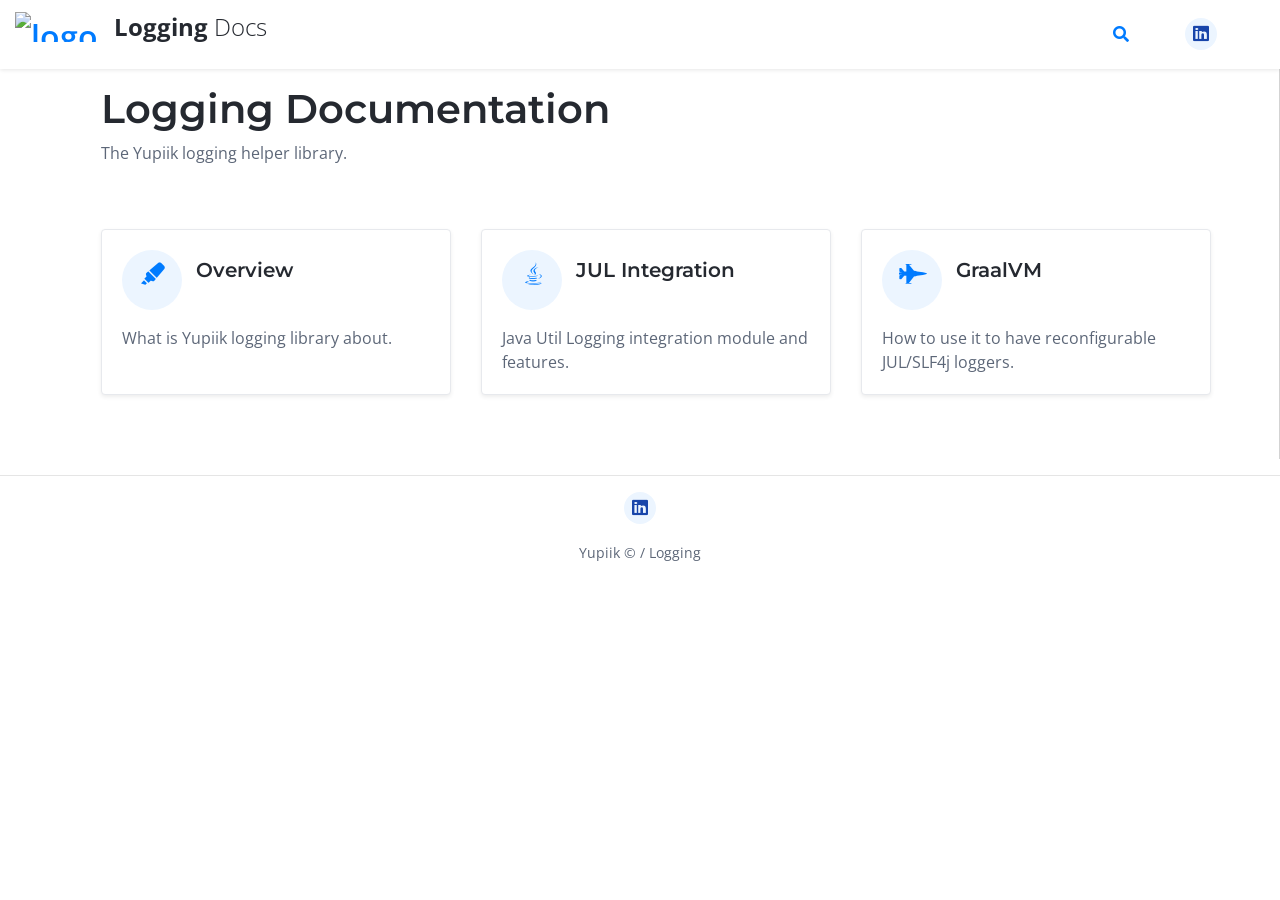
==== index.html @ 3e86d976 "Updating the website with version 1.0.3-SNAPSHOT // 2021-12-09T10:24:12.620431+01:00" ====
<!DOCTYPE html>
<html lang="en">
<head>
    <title>Index</title>
    <meta charset="utf-8">
    <meta http-equiv="X-UA-Compatible" content="IE=edge">
    <meta name="viewport" content="width=device-width, initial-scale=1.0">
    <meta name="description" content="The Yupiik logging helper library.">
    <meta name="author" content="Yupiik">
    <link rel="shortcut icon" href="//www.yupiik.com/img/favicon.png">

    <link href="//fonts.googleapis.com/css?family=Open+Sans:300,300i,400,400i,700,700i|Montserrat:300,400,500,700" rel="stylesheet">
    <link rel="stylesheet" href="//cdnjs.cloudflare.com/ajax/libs/font-awesome/5.15.1/css/all.min.css" integrity="sha512-+4zCK9k+qNFUR5X+cKL9EIR+ZOhtIloNl9GIKS57V1MyNsYpYcUrUeQc9vNfzsWfV28IaLL3i96P9sdNyeRssA==" crossorigin="anonymous" />
    <link rel="stylesheet" href="//cdnjs.cloudflare.com/ajax/libs/asciidoctor.js/1.5.5-5/css/asciidoctor.min.css" integrity="sha512-kI7tn5cuEg16kMeXnYmg8rEJPxbxzEM7Gsr191iQdLDevFBLXPCSU9aZWSVuP61tMZWU3nBAR1cJ7SmXnOGLZw==" crossorigin="anonymous" />
    <link rel="stylesheet" href="//cdnjs.cloudflare.com/ajax/libs/twitter-bootstrap/4.5.3/css/bootstrap.min.css" integrity="sha512-oc9+XSs1H243/FRN9Rw62Fn8EtxjEYWHXRvjS43YtueEewbS6ObfXcJNyohjHqVKFPoXXUxwc+q1K7Dee6vv9g==" crossorigin="anonymous" />
    <link rel="stylesheet" href="//cdnjs.cloudflare.com/ajax/libs/highlight.js/10.4.1/styles/vs2015.min.css" integrity="sha512-w8aclkBlN3Ha08SMwFKXFJqhSUx2qlvTBFLLelF8sm4xQnlg64qmGB/A6pBIKy0W8Bo51yDMDtQiPLNRq1WMcQ==" crossorigin="anonymous" />
    <link id="theme-style" rel="stylesheet" href="https://yupiik.github.io/yupiik-logging/css/theme.css?v=1.0.3-SNAPSHOT">
    
</head>

<body>
    <header class="header fixed-top">
        <div class="branding docs-branding">
            <div class="container-fluid position-relative py-2">
                <div class="docs-logo-wrapper">
	                <div class="site-logo"><a class="navbar-brand" href="index.html">
	                <img class="logo-icon mr-2" src="https://www.yupiik.com/img/logo.png" alt="logo">
	                <span class="logo-text">Logging <span class="text-alt">Docs</span></span></a></div>
                </div>
	            <div class="docs-top-utilities d-flex justify-content-end align-items-center">
					<li class="list-inline-item"><a id="search-button" href="#" data-toggle="modal" data-target="#searchModal"><i data-toggle="tooltip" data-placement="top" title="Search" class="fas fa-search"></i></a></li>

					<ul class="social-list list-inline mx-md-3 mx-lg-5 mb-0 d-none d-lg-flex">
						<li class="list-inline-item"><a href="https://www.linkedin.com/company/yupiik/"><i class="fab fa-linkedin fa-fw"></i></a></li>
		            </ul>
	            </div>
            </div>
        </div>
    </header>
	<div class="page">

    <div class="page-content">
        <div class="container">
            <h1 class="page-heading mx-auto">Logging Documentation</h1>
            <div class="page-intro mx-auto">The Yupiik logging helper library.</div>
            <div class="docs-overview py-5">
                <div class="row justify-content-center">
                    <div class="col-12 col-lg-4 py-3">
                        <div class="card shadow-sm">
                            <div class="card-body">
                                <h5 class="card-title mb-3">
                                    <span class="theme-icon-holder card-icon-holder mr-2">
                                        <i class="fas fa-highlighter"></i>
                                    </span>
                                    <span class="card-title-text">                         Overview</span>
                                </h5>
                                <div class="card-text">
                                  What is Yupiik logging library about.
                                </div>
                                <a class="card-link-mask" href="https://yupiik.github.io/yupiik-logging/overview.html"></a>
                            </div>
                        </div>
                    </div>
                    <div class="col-12 col-lg-4 py-3">
                        <div class="card shadow-sm">
                            <div class="card-body">
                                <h5 class="card-title mb-3">
                                    <span class="theme-icon-holder card-icon-holder mr-2">
                                        <i class="fab fa-java"></i>
                                    </span>
                                    <span class="card-title-text">                         JUL Integration</span>
                                </h5>
                                <div class="card-text">
                                  Java Util Logging integration module and features.
                                </div>
                                <a class="card-link-mask" href="https://yupiik.github.io/yupiik-logging/jul-integration.html"></a>
                            </div>
                        </div>
                    </div>
                    <div class="col-12 col-lg-4 py-3">
                        <div class="card shadow-sm">
                            <div class="card-body">
                                <h5 class="card-title mb-3">
                                    <span class="theme-icon-holder card-icon-holder mr-2">
                                        <i class="fas fa-fighter-jet"></i>
                                    </span>
                                    <span class="card-title-text">                         GraalVM</span>
                                </h5>
                                <div class="card-text">
                                  How to use it to have reconfigurable JUL/SLF4j loggers.
                                </div>
                                <a class="card-link-mask" href="https://yupiik.github.io/yupiik-logging/graalvm-integration.html"></a>
                            </div>
                        </div>
                    </div>
                </div>
            </div>
        </div>
    </div>

    
    </div>
    <hr />
    <footer class="footer pb-5">
	    <div class="footer-bottom text-center">
		    <ul class="social-list list-unstyled">
			    <li class="list-inline-item"><a href="https://www.linkedin.com/company/yupiik/"><i class="fab fa-linkedin fa-fw"></i></a></li>
	        </ul>
            <small class="copyright">Yupiik &copy; / Logging</small>
	    </div>
    </footer>

    <div class="modal fade" id="searchModal" tabindex="-1" role="dialog" aria-labelledby="searchModalLabel" aria-hidden="true">
  <div class="modal-dialog modal-dialog-centered" role="document">
    <div class="modal-content">
      <div class="modal-header">
        <h5 class="modal-title" id="searchModalLabel">Search</h5>
        <button type="button" class="close" data-dismiss="modal" aria-label="Close">
          <span aria-hidden="true">&times;</span>
        </button>
      </div>
      <div class="modal-body">
        <form onsubmit="return false;" class="form-inline">
          <div class="form-group">
            <label for="searchInput"><b>Search: </b></label>
            <input class="form-control" id="searchInput" placeholder="Enter search text and hit enter...">
          </div>
        </form>
        <div class="search-hits"></div>
      </div>
      <div class="modal-footer">
        <button type="button" class="btn btn-primary" data-dismiss="modal">Close</button>
      </div>
    </div>
  </div>
</div>

    <script src="//cdnjs.cloudflare.com/ajax/libs/jquery/3.5.1/jquery.min.js" ></script>
    <script src="//cdnjs.cloudflare.com/ajax/libs/popper.js/1.12.9/umd/popper.min.js" integrity="sha384-ApNbgh9B+Y1QKtv3Rn7W3mgPxhU9K/ScQsAP7hUibX39j7fakFPskvXusvfa0b4Q" crossorigin="anonymous"></script>
    <script src="//cdnjs.cloudflare.com/ajax/libs/twitter-bootstrap/4.5.3/js/bootstrap.min.js" integrity="sha512-8qmis31OQi6hIRgvkht0s6mCOittjMa9GMqtK9hes5iEQBQE/Ca6yGE5FsW36vyipGoWQswBj/QBm2JR086Rkw==" crossorigin="anonymous"></script>
    <script src="//cdnjs.cloudflare.com/ajax/libs/highlight.js/10.4.1/highlight.min.js" integrity="sha512-DrpaExP2d7RJqNhXB41Q/zzzQrtb6J0zfnXD5XeVEWE8d9Hj54irCLj6dRS3eNepPja7DvKcV+9PnHC7A/g83A==" crossorigin="anonymous"></script>
    <script src="//cdnjs.cloudflare.com/ajax/libs/highlight.js/10.4.1/languages/java.min.js" integrity="sha512-ku64EPM6PjpseXTZbyRs0ZfXSbVsmLe+XcXxO3tZf1zW2GxZ+aKH9LZWgl/CRI9AFkU3IL7Pc1mzcZiUuvk7FQ==" crossorigin="anonymous"></script>
    <script src="//cdnjs.cloudflare.com/ajax/libs/highlight.js/10.4.1/languages/bash.min.js" integrity="sha512-Hg0ufGEvn0AuzKMU0psJ1iH238iUN6THh7EI0CfA0n1sd3yu6PYet4SaDMpgzN9L1yQHxfB3yc5ezw3PwolIfA==" crossorigin="anonymous"></script>
    <script src="//cdnjs.cloudflare.com/ajax/libs/highlight.js/10.4.1/languages/json.min.js" integrity="sha512-37sW1XqaJmseHAGNg4N4Y01u6g2do6LZL8tsziiL5CMXGy04Th65OXROw2jeDeXLo5+4Fsx7pmhEJJw77htBFg==" crossorigin="anonymous"></script>
    <script src="//cdnjs.cloudflare.com/ajax/libs/highlight.js/10.4.1/languages/dockerfile.min.js" integrity="sha512-eRNl3ty7GOJPBN53nxLgtSSj2rkYj5/W0Vg0MFQBw8xAoILeT6byOogENHHCRRvHil4pKQ/HbgeJ5DOwQK3SJA==" crossorigin="anonymous"></script>
    <script>hljs.initHighlightingOnLoad();</script>
    <script src="https://yupiik.github.io/yupiik-logging/js/minisite.js?v=1.0.3-SNAPSHOT"></script>
    <script>$('.page-content-body').generatedNavMenu();</script>
    
<script src="https://cdnjs.cloudflare.com/ajax/libs/fuse.js/6.4.3/fuse.min.js" integrity="sha512-neoBxVNv0UMXjoilAYGxfWrSsW6iAVclx7vQKdPJ9Peet1bM5YQjU0aIB8LtH8iNPa+pAyMZprBBw2ZQ/Q1LjQ==" crossorigin="anonymous"></script>

</body>
</html>
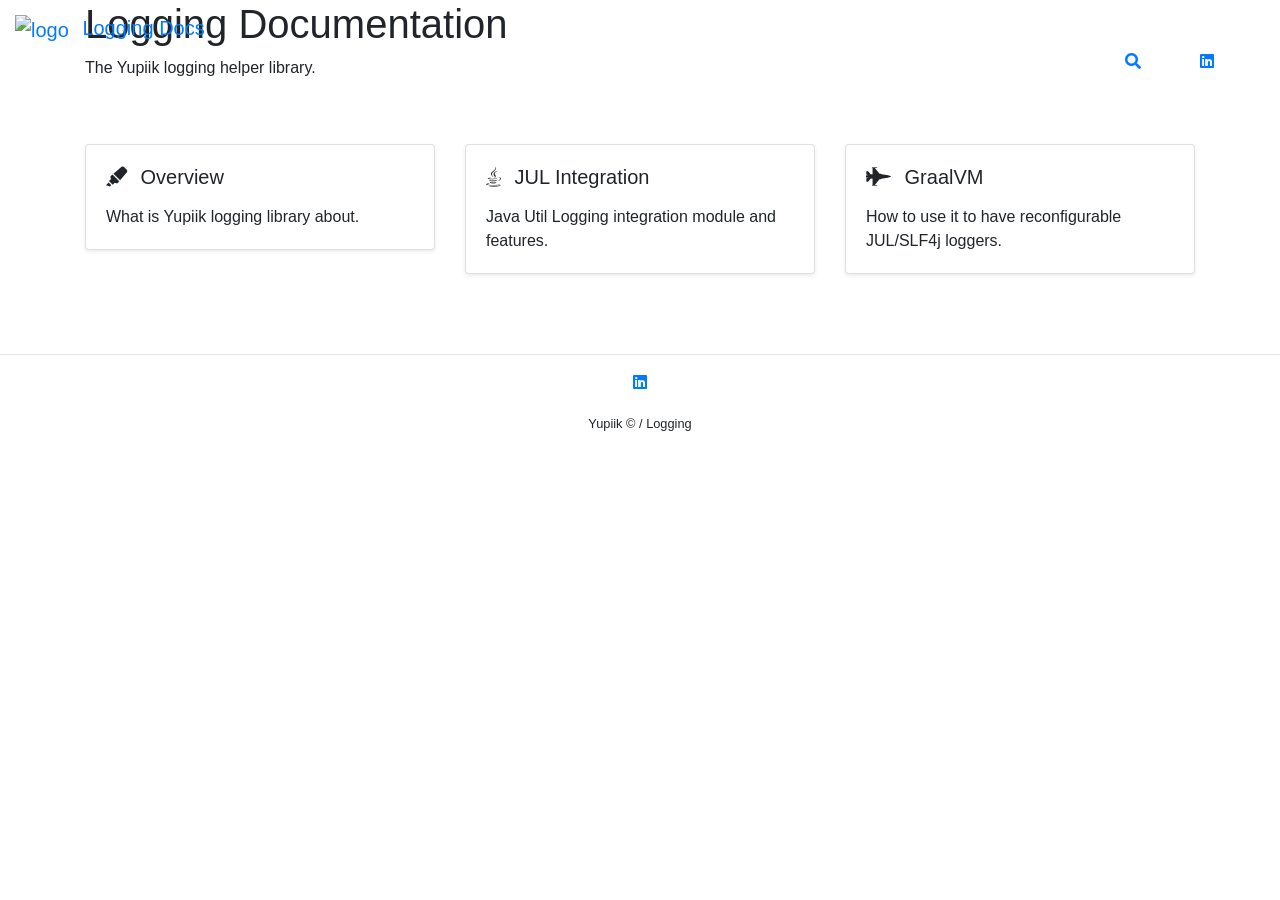
==== commit 175c9fad: "Updating the website with version 1.0.5-SNAPSHOT // 2022-05-11T11:14:31.960199+02:00" ====
--- a/index.html
+++ b/index.html
@@ -14,7 +14,7 @@
     <link rel="stylesheet" href="//cdnjs.cloudflare.com/ajax/libs/asciidoctor.js/1.5.5-5/css/asciidoctor.min.css" integrity="sha512-kI7tn5cuEg16kMeXnYmg8rEJPxbxzEM7Gsr191iQdLDevFBLXPCSU9aZWSVuP61tMZWU3nBAR1cJ7SmXnOGLZw==" crossorigin="anonymous" />
     <link rel="stylesheet" href="//cdnjs.cloudflare.com/ajax/libs/twitter-bootstrap/4.5.3/css/bootstrap.min.css" integrity="sha512-oc9+XSs1H243/FRN9Rw62Fn8EtxjEYWHXRvjS43YtueEewbS6ObfXcJNyohjHqVKFPoXXUxwc+q1K7Dee6vv9g==" crossorigin="anonymous" />
     <link rel="stylesheet" href="//cdnjs.cloudflare.com/ajax/libs/highlight.js/10.4.1/styles/vs2015.min.css" integrity="sha512-w8aclkBlN3Ha08SMwFKXFJqhSUx2qlvTBFLLelF8sm4xQnlg64qmGB/A6pBIKy0W8Bo51yDMDtQiPLNRq1WMcQ==" crossorigin="anonymous" />
-    <link id="theme-style" rel="stylesheet" href="https://yupiik.github.io/yupiik-logging/css/theme.css?v=1.0.3-SNAPSHOT">
+    <link id="theme-style" rel="stylesheet" href="//www.yupiik.io/yupiik-logging/css/theme.css?v=1.0.5-SNAPSHOT">
     
 </head>
 
@@ -57,7 +57,7 @@
                                 <div class="card-text">
                                   What is Yupiik logging library about.
                                 </div>
-                                <a class="card-link-mask" href="https://yupiik.github.io/yupiik-logging/overview.html"></a>
+                                <a class="card-link-mask" href="//www.yupiik.io/yupiik-logging/overview.html"></a>
                             </div>
                         </div>
                     </div>
@@ -73,7 +73,7 @@
                                 <div class="card-text">
                                   Java Util Logging integration module and features.
                                 </div>
-                                <a class="card-link-mask" href="https://yupiik.github.io/yupiik-logging/jul-integration.html"></a>
+                                <a class="card-link-mask" href="//www.yupiik.io/yupiik-logging/jul-integration.html"></a>
                             </div>
                         </div>
                     </div>
@@ -89,7 +89,7 @@
                                 <div class="card-text">
                                   How to use it to have reconfigurable JUL/SLF4j loggers.
                                 </div>
-                                <a class="card-link-mask" href="https://yupiik.github.io/yupiik-logging/graalvm-integration.html"></a>
+                                <a class="card-link-mask" href="//www.yupiik.io/yupiik-logging/graalvm-integration.html"></a>
                             </div>
                         </div>
                     </div>
@@ -144,7 +144,7 @@
     <script src="//cdnjs.cloudflare.com/ajax/libs/highlight.js/10.4.1/languages/json.min.js" integrity="sha512-37sW1XqaJmseHAGNg4N4Y01u6g2do6LZL8tsziiL5CMXGy04Th65OXROw2jeDeXLo5+4Fsx7pmhEJJw77htBFg==" crossorigin="anonymous"></script>
     <script src="//cdnjs.cloudflare.com/ajax/libs/highlight.js/10.4.1/languages/dockerfile.min.js" integrity="sha512-eRNl3ty7GOJPBN53nxLgtSSj2rkYj5/W0Vg0MFQBw8xAoILeT6byOogENHHCRRvHil4pKQ/HbgeJ5DOwQK3SJA==" crossorigin="anonymous"></script>
     <script>hljs.initHighlightingOnLoad();</script>
-    <script src="https://yupiik.github.io/yupiik-logging/js/minisite.js?v=1.0.3-SNAPSHOT"></script>
+    <script src="//www.yupiik.io/yupiik-logging/js/minisite.js?v=1.0.5-SNAPSHOT"></script>
     <script>$('.page-content-body').generatedNavMenu();</script>
     
 <script src="https://cdnjs.cloudflare.com/ajax/libs/fuse.js/6.4.3/fuse.min.js" integrity="sha512-neoBxVNv0UMXjoilAYGxfWrSsW6iAVclx7vQKdPJ9Peet1bM5YQjU0aIB8LtH8iNPa+pAyMZprBBw2ZQ/Q1LjQ==" crossorigin="anonymous"></script>
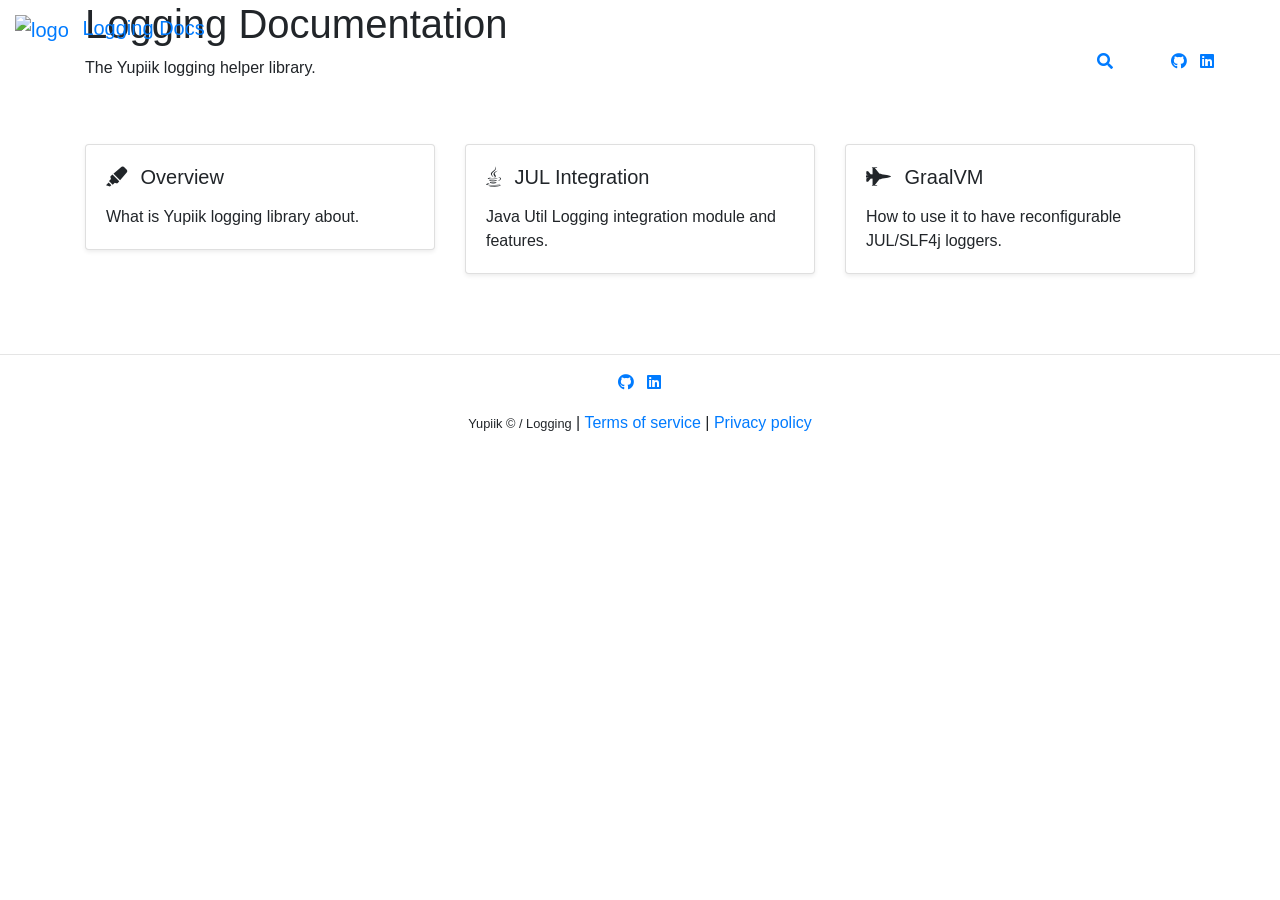
==== commit 243ca487: "Updating the website with version 1.0.8-SNAPSHOT // 2023-10-03T09:51:38.086939091+02:00" ====
--- a/index.html
+++ b/index.html
@@ -1,37 +1,42 @@
 <!DOCTYPE html>
 <html lang="en">
+
 <head>
     <title>Index</title>
     <meta charset="utf-8">
     <meta http-equiv="X-UA-Compatible" content="IE=edge">
     <meta name="viewport" content="width=device-width, initial-scale=1.0">
     <meta name="description" content="The Yupiik logging helper library.">
-    <meta name="author" content="Yupiik">
-    <link rel="shortcut icon" href="//www.yupiik.com/img/favicon.png">
+    <meta name="author" content="Yupiik Minisite Generator">
+    <meta name="generator" content="Yupiik Minisite Generator">
+    <meta name="keywords" content="Logging">
+
+    <link rel="shortcut icon" href="//www.yupiik.io/images/favicon.png">
 
     <link href="//fonts.googleapis.com/css?family=Open+Sans:300,300i,400,400i,700,700i|Montserrat:300,400,500,700" rel="stylesheet">
     <link rel="stylesheet" href="//cdnjs.cloudflare.com/ajax/libs/font-awesome/5.15.1/css/all.min.css" integrity="sha512-+4zCK9k+qNFUR5X+cKL9EIR+ZOhtIloNl9GIKS57V1MyNsYpYcUrUeQc9vNfzsWfV28IaLL3i96P9sdNyeRssA==" crossorigin="anonymous" />
     <link rel="stylesheet" href="//cdnjs.cloudflare.com/ajax/libs/asciidoctor.js/1.5.5-5/css/asciidoctor.min.css" integrity="sha512-kI7tn5cuEg16kMeXnYmg8rEJPxbxzEM7Gsr191iQdLDevFBLXPCSU9aZWSVuP61tMZWU3nBAR1cJ7SmXnOGLZw==" crossorigin="anonymous" />
     <link rel="stylesheet" href="//cdnjs.cloudflare.com/ajax/libs/twitter-bootstrap/4.5.3/css/bootstrap.min.css" integrity="sha512-oc9+XSs1H243/FRN9Rw62Fn8EtxjEYWHXRvjS43YtueEewbS6ObfXcJNyohjHqVKFPoXXUxwc+q1K7Dee6vv9g==" crossorigin="anonymous" />
-    <link rel="stylesheet" href="//cdnjs.cloudflare.com/ajax/libs/highlight.js/10.4.1/styles/vs2015.min.css" integrity="sha512-w8aclkBlN3Ha08SMwFKXFJqhSUx2qlvTBFLLelF8sm4xQnlg64qmGB/A6pBIKy0W8Bo51yDMDtQiPLNRq1WMcQ==" crossorigin="anonymous" />
-    <link id="theme-style" rel="stylesheet" href="//www.yupiik.io/yupiik-logging/css/theme.css?v=1.0.5-SNAPSHOT">
+    <link rel="stylesheet" href="https://cdnjs.cloudflare.com/ajax/libs/highlight.js/10.7.1/styles/vs2015.min.css" integrity="sha512-w8aclkBlN3Ha08SMwFKXFJqhSUx2qlvTBFLLelF8sm4xQnlg64qmGB/A6pBIKy0W8Bo51yDMDtQiPLNRq1WMcQ==" crossorigin="anonymous" />
+    <link id="theme-style" rel="stylesheet" href="//www.yupiik.io/yupiik-logging/css/theme.css?v=1.0.8-SNAPSHOT">
     
 </head>
-
 <body>
     <header class="header fixed-top">
         <div class="branding docs-branding">
             <div class="container-fluid position-relative py-2">
                 <div class="docs-logo-wrapper">
-	                <div class="site-logo"><a class="navbar-brand" href="index.html">
-	                <img class="logo-icon mr-2" src="https://www.yupiik.com/img/logo.png" alt="logo">
+	                <div class="site-logo"><a title="Home" class="navbar-brand" href="//www.yupiik.io/yupiik-logging/index.html">
+	                <img class="logo-icon mr-2" src="//www.yupiik.io/images/favicon.png" alt="logo">
 	                <span class="logo-text">Logging <span class="text-alt">Docs</span></span></a></div>
                 </div>
 	            <div class="docs-top-utilities d-flex justify-content-end align-items-center">
-					<li class="list-inline-item"><a id="search-button" href="#" data-toggle="modal" data-target="#searchModal"><i data-toggle="tooltip" data-placement="top" title="Search" class="fas fa-search"></i></a></li>
+					
+					<li class="list-inline-item"><a title="Search" id="search-button" href="#" data-toggle="modal" data-target="#searchModal"><i data-toggle="tooltip" data-placement="top" title="Search" class="fas fa-search"></i></a></li>
 
 					<ul class="social-list list-inline mx-md-3 mx-lg-5 mb-0 d-none d-lg-flex">
-						<li class="list-inline-item"><a href="https://www.linkedin.com/company/yupiik/"><i class="fab fa-linkedin fa-fw"></i></a></li>
+						
+						<li class="list-inline-item"><a href="https://www.github.com/yupiik/"><i class="fab fa-github fa-fw"></i></a></li><li class="list-inline-item"><a href="https://www.linkedin.com/company/yupiik/"><i class="fab fa-linkedin fa-fw"></i></a></li>
 		            </ul>
 	            </div>
             </div>
@@ -45,51 +50,49 @@
             <div class="page-intro mx-auto">The Yupiik logging helper library.</div>
             <div class="docs-overview py-5">
                 <div class="row justify-content-center">
-                    <div class="col-12 col-lg-4 py-3">
+                                        <div class="col-12 col-lg-4 py-3">
                         <div class="card shadow-sm">
                             <div class="card-body">
                                 <h5 class="card-title mb-3">
-                                    <span class="theme-icon-holder card-icon-holder mr-2">
+                                    <span class="theme-icon-holder card-icon-holder mr-2 category-default">
                                         <i class="fas fa-highlighter"></i>
                                     </span>
-                                    <span class="card-title-text">                         Overview</span>
+                                    <span class="card-title-text">Overview</span>
                                 </h5>
                                 <div class="card-text">
-                                  What is Yupiik logging library about.
+                                    What is Yupiik logging library about.
                                 </div>
-                                <a class="card-link-mask" href="//www.yupiik.io/yupiik-logging/overview.html"></a>
+                                <a title="Yupiik Logging Overview" class="card-link-mask" href="//www.yupiik.io/yupiik-logging/overview.html"></a>
                             </div>
                         </div>
-                    </div>
-                    <div class="col-12 col-lg-4 py-3">
+                    </div>                    <div class="col-12 col-lg-4 py-3">
                         <div class="card shadow-sm">
                             <div class="card-body">
                                 <h5 class="card-title mb-3">
-                                    <span class="theme-icon-holder card-icon-holder mr-2">
+                                    <span class="theme-icon-holder card-icon-holder mr-2 category-default">
                                         <i class="fab fa-java"></i>
                                     </span>
-                                    <span class="card-title-text">                         JUL Integration</span>
+                                    <span class="card-title-text">JUL Integration</span>
                                 </h5>
                                 <div class="card-text">
-                                  Java Util Logging integration module and features.
+                                    Java Util Logging integration module and features.
                                 </div>
-                                <a class="card-link-mask" href="//www.yupiik.io/yupiik-logging/jul-integration.html"></a>
+                                <a title="Java Util Logging (JUL) integration" class="card-link-mask" href="//www.yupiik.io/yupiik-logging/jul-integration.html"></a>
                             </div>
                         </div>
-                    </div>
-                    <div class="col-12 col-lg-4 py-3">
+                    </div>                    <div class="col-12 col-lg-4 py-3">
                         <div class="card shadow-sm">
                             <div class="card-body">
                                 <h5 class="card-title mb-3">
-                                    <span class="theme-icon-holder card-icon-holder mr-2">
+                                    <span class="theme-icon-holder card-icon-holder mr-2 category-default">
                                         <i class="fas fa-fighter-jet"></i>
                                     </span>
-                                    <span class="card-title-text">                         GraalVM</span>
+                                    <span class="card-title-text">GraalVM</span>
                                 </h5>
                                 <div class="card-text">
-                                  How to use it to have reconfigurable JUL/SLF4j loggers.
+                                    How to use it to have reconfigurable JUL/SLF4j loggers.
                                 </div>
-                                <a class="card-link-mask" href="//www.yupiik.io/yupiik-logging/graalvm-integration.html"></a>
+                                <a title="Java Util Logging (JUL) integration" class="card-link-mask" href="//www.yupiik.io/yupiik-logging/graalvm-integration.html"></a>
                             </div>
                         </div>
                     </div>
@@ -97,16 +100,15 @@
             </div>
         </div>
     </div>
-
     
     </div>
     <hr />
     <footer class="footer pb-5">
 	    <div class="footer-bottom text-center">
 		    <ul class="social-list list-unstyled">
-			    <li class="list-inline-item"><a href="https://www.linkedin.com/company/yupiik/"><i class="fab fa-linkedin fa-fw"></i></a></li>
+                <li class="list-inline-item"><a href="https://www.github.com/yupiik/"><i class="fab fa-github fa-fw"></i></a></li><li class="list-inline-item"><a href="https://www.linkedin.com/company/yupiik/"><i class="fab fa-linkedin fa-fw"></i></a></li>
 	        </ul>
-            <small class="copyright">Yupiik &copy; / Logging</small>
+            <small class="copyright">Yupiik &copy; / Logging</small> | <a href="https://www.yupiik.com/terms-of-service/">Terms of service</a> | <a href="https://www.yupiik.com/privacy-policy/">Privacy policy</a>
 	    </div>
     </footer>
 
@@ -138,16 +140,16 @@
     <script src="//cdnjs.cloudflare.com/ajax/libs/jquery/3.5.1/jquery.min.js" ></script>
     <script src="//cdnjs.cloudflare.com/ajax/libs/popper.js/1.12.9/umd/popper.min.js" integrity="sha384-ApNbgh9B+Y1QKtv3Rn7W3mgPxhU9K/ScQsAP7hUibX39j7fakFPskvXusvfa0b4Q" crossorigin="anonymous"></script>
     <script src="//cdnjs.cloudflare.com/ajax/libs/twitter-bootstrap/4.5.3/js/bootstrap.min.js" integrity="sha512-8qmis31OQi6hIRgvkht0s6mCOittjMa9GMqtK9hes5iEQBQE/Ca6yGE5FsW36vyipGoWQswBj/QBm2JR086Rkw==" crossorigin="anonymous"></script>
-    <script src="//cdnjs.cloudflare.com/ajax/libs/highlight.js/10.4.1/highlight.min.js" integrity="sha512-DrpaExP2d7RJqNhXB41Q/zzzQrtb6J0zfnXD5XeVEWE8d9Hj54irCLj6dRS3eNepPja7DvKcV+9PnHC7A/g83A==" crossorigin="anonymous"></script>
-    <script src="//cdnjs.cloudflare.com/ajax/libs/highlight.js/10.4.1/languages/java.min.js" integrity="sha512-ku64EPM6PjpseXTZbyRs0ZfXSbVsmLe+XcXxO3tZf1zW2GxZ+aKH9LZWgl/CRI9AFkU3IL7Pc1mzcZiUuvk7FQ==" crossorigin="anonymous"></script>
-    <script src="//cdnjs.cloudflare.com/ajax/libs/highlight.js/10.4.1/languages/bash.min.js" integrity="sha512-Hg0ufGEvn0AuzKMU0psJ1iH238iUN6THh7EI0CfA0n1sd3yu6PYet4SaDMpgzN9L1yQHxfB3yc5ezw3PwolIfA==" crossorigin="anonymous"></script>
-    <script src="//cdnjs.cloudflare.com/ajax/libs/highlight.js/10.4.1/languages/json.min.js" integrity="sha512-37sW1XqaJmseHAGNg4N4Y01u6g2do6LZL8tsziiL5CMXGy04Th65OXROw2jeDeXLo5+4Fsx7pmhEJJw77htBFg==" crossorigin="anonymous"></script>
-    <script src="//cdnjs.cloudflare.com/ajax/libs/highlight.js/10.4.1/languages/dockerfile.min.js" integrity="sha512-eRNl3ty7GOJPBN53nxLgtSSj2rkYj5/W0Vg0MFQBw8xAoILeT6byOogENHHCRRvHil4pKQ/HbgeJ5DOwQK3SJA==" crossorigin="anonymous"></script>
-    <script>hljs.initHighlightingOnLoad();</script>
-    <script src="//www.yupiik.io/yupiik-logging/js/minisite.js?v=1.0.5-SNAPSHOT"></script>
+    <script src="https://cdnjs.cloudflare.com/ajax/libs/highlight.js/10.7.1/highlight.min.js" integrity="sha512-d00ajEME7cZhepRqSIVsQVGDJBdZlfHyQLNC6tZXYKTG7iwcF8nhlFuppanz8hYgXr8VvlfKh4gLC25ud3c90A==" crossorigin="anonymous"></script>
+    <script src="https://cdnjs.cloudflare.com/ajax/libs/highlight.js/10.7.1/languages/bash.min.js" integrity="sha512-Hg0ufGEvn0AuzKMU0psJ1iH238iUN6THh7EI0CfA0n1sd3yu6PYet4SaDMpgzN9L1yQHxfB3yc5ezw3PwolIfA==" crossorigin="anonymous"></script>
+    <script src="https://cdnjs.cloudflare.com/ajax/libs/highlight.js/10.7.1/languages/bash.min.js" integrity="sha512-Hg0ufGEvn0AuzKMU0psJ1iH238iUN6THh7EI0CfA0n1sd3yu6PYet4SaDMpgzN9L1yQHxfB3yc5ezw3PwolIfA==" crossorigin="anonymous"></script>
+    <script src="https://cdnjs.cloudflare.com/ajax/libs/highlight.js/10.7.1/languages/json.min.js" integrity="sha512-37sW1XqaJmseHAGNg4N4Y01u6g2do6LZL8tsziiL5CMXGy04Th65OXROw2jeDeXLo5+4Fsx7pmhEJJw77htBFg==" crossorigin="anonymous"></script>
+    <script src="https://cdnjs.cloudflare.com/ajax/libs/highlight.js/10.7.1/languages/dockerfile.min.js" integrity="sha512-eRNl3ty7GOJPBN53nxLgtSSj2rkYj5/W0Vg0MFQBw8xAoILeT6byOogENHHCRRvHil4pKQ/HbgeJ5DOwQK3SJA==" crossorigin="anonymous"></script>
+    <script>if (!(window.minisite || {}).skipHighlightJs) { hljs.highlightAll(); }</script>
+    <script src="//www.yupiik.io/yupiik-logging/js/minisite.js?v=1.0.8-SNAPSHOT"></script>
     <script>$('.page-content-body').generatedNavMenu();</script>
     
-<script src="https://cdnjs.cloudflare.com/ajax/libs/fuse.js/6.4.3/fuse.min.js" integrity="sha512-neoBxVNv0UMXjoilAYGxfWrSsW6iAVclx7vQKdPJ9Peet1bM5YQjU0aIB8LtH8iNPa+pAyMZprBBw2ZQ/Q1LjQ==" crossorigin="anonymous"></script>
+    <script src="https://cdnjs.cloudflare.com/ajax/libs/fuse.js/6.4.3/fuse.min.js" integrity="sha512-neoBxVNv0UMXjoilAYGxfWrSsW6iAVclx7vQKdPJ9Peet1bM5YQjU0aIB8LtH8iNPa+pAyMZprBBw2ZQ/Q1LjQ==" crossorigin="anonymous"></script>
 
 </body>
 </html>
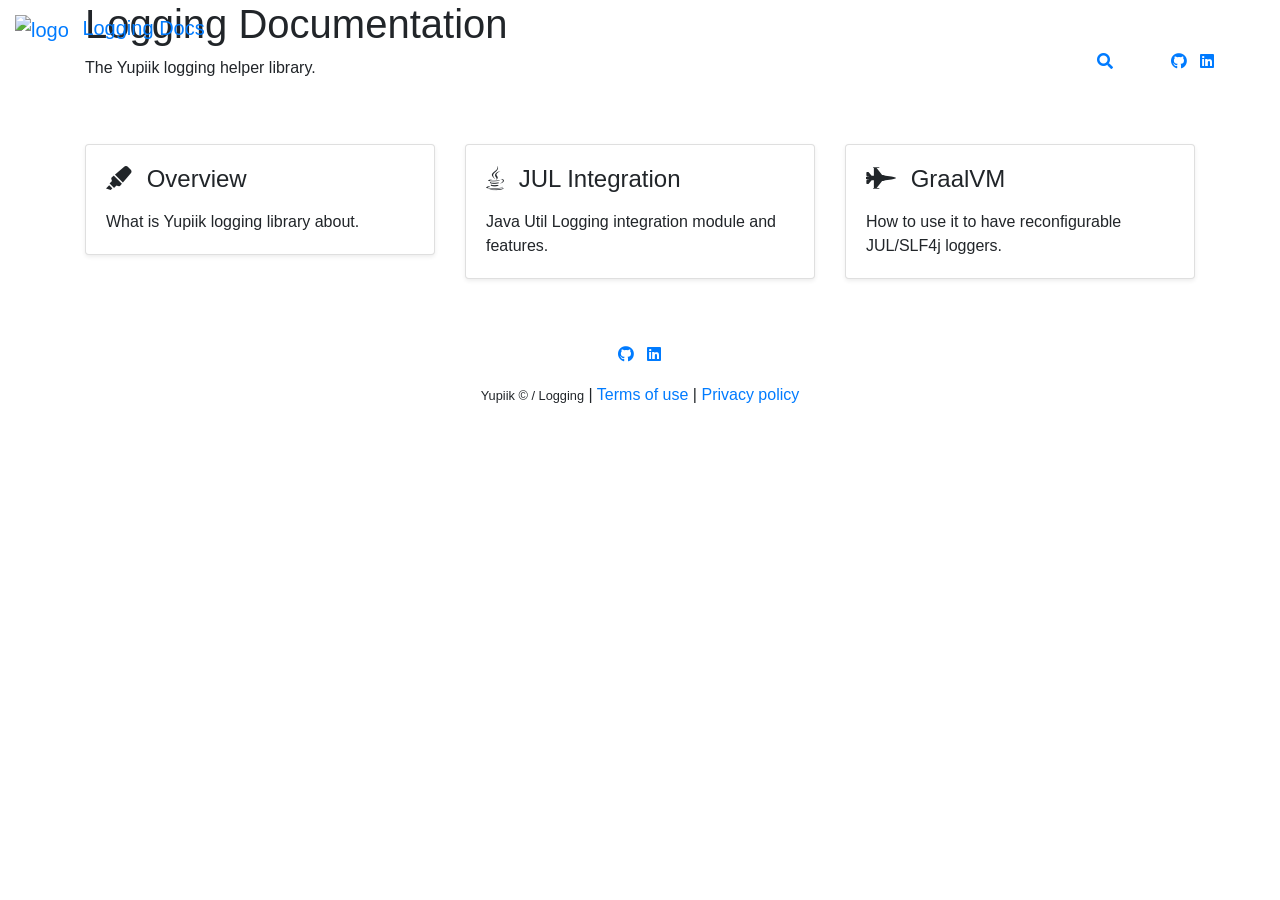
==== commit f751e321: "Updating the website with version 1.0.8-SNAPSHOT // 2024-03-22T21:26:35.957561+01:00" ====
--- a/index.html
+++ b/index.html
@@ -11,15 +11,15 @@
     <meta name="generator" content="Yupiik Minisite Generator">
     <meta name="keywords" content="Logging">
 
-    <link rel="shortcut icon" href="//www.yupiik.io/images/favicon.png">
+    <link rel="shortcut icon" href="//www.yupiik.io/yupiik-logging/images/logo.svg">
 
     <link href="//fonts.googleapis.com/css?family=Open+Sans:300,300i,400,400i,700,700i|Montserrat:300,400,500,700" rel="stylesheet">
     <link rel="stylesheet" href="//cdnjs.cloudflare.com/ajax/libs/font-awesome/5.15.1/css/all.min.css" integrity="sha512-+4zCK9k+qNFUR5X+cKL9EIR+ZOhtIloNl9GIKS57V1MyNsYpYcUrUeQc9vNfzsWfV28IaLL3i96P9sdNyeRssA==" crossorigin="anonymous" />
     <link rel="stylesheet" href="//cdnjs.cloudflare.com/ajax/libs/asciidoctor.js/1.5.5-5/css/asciidoctor.min.css" integrity="sha512-kI7tn5cuEg16kMeXnYmg8rEJPxbxzEM7Gsr191iQdLDevFBLXPCSU9aZWSVuP61tMZWU3nBAR1cJ7SmXnOGLZw==" crossorigin="anonymous" />
     <link rel="stylesheet" href="//cdnjs.cloudflare.com/ajax/libs/twitter-bootstrap/4.5.3/css/bootstrap.min.css" integrity="sha512-oc9+XSs1H243/FRN9Rw62Fn8EtxjEYWHXRvjS43YtueEewbS6ObfXcJNyohjHqVKFPoXXUxwc+q1K7Dee6vv9g==" crossorigin="anonymous" />
     <link rel="stylesheet" href="https://cdnjs.cloudflare.com/ajax/libs/highlight.js/10.7.1/styles/vs2015.min.css" integrity="sha512-w8aclkBlN3Ha08SMwFKXFJqhSUx2qlvTBFLLelF8sm4xQnlg64qmGB/A6pBIKy0W8Bo51yDMDtQiPLNRq1WMcQ==" crossorigin="anonymous" />
+    
     <link id="theme-style" rel="stylesheet" href="//www.yupiik.io/yupiik-logging/css/theme.css?v=1.0.8-SNAPSHOT">
-    
 </head>
 <body>
     <header class="header fixed-top">
@@ -27,7 +27,7 @@
             <div class="container-fluid position-relative py-2">
                 <div class="docs-logo-wrapper">
 	                <div class="site-logo"><a title="Home" class="navbar-brand" href="//www.yupiik.io/yupiik-logging/index.html">
-	                <img class="logo-icon mr-2" src="//www.yupiik.io/images/favicon.png" alt="logo">
+	                <img class="logo-icon mr-2" src="//www.yupiik.io/yupiik-logging/images/logo.svg" alt="logo">
 	                <span class="logo-text">Logging <span class="text-alt">Docs</span></span></a></div>
                 </div>
 	            <div class="docs-top-utilities d-flex justify-content-end align-items-center">
@@ -36,7 +36,7 @@
 
 					<ul class="social-list list-inline mx-md-3 mx-lg-5 mb-0 d-none d-lg-flex">
 						
-						<li class="list-inline-item"><a href="https://www.github.com/yupiik/"><i class="fab fa-github fa-fw"></i></a></li><li class="list-inline-item"><a href="https://www.linkedin.com/company/yupiik/"><i class="fab fa-linkedin fa-fw"></i></a></li>
+						<li class="list-inline-item"><a title="Github" href="https://www.github.com/yupiik/"><i class="fab fa-github fa-fw"></i></a></li><li class="list-inline-item"><a title="LinkedIn" href="https://www.linkedin.com/company/yupiik/"><i class="fab fa-linkedin fa-fw"></i></a></li>
 		            </ul>
 	            </div>
             </div>
@@ -53,12 +53,12 @@
                                         <div class="col-12 col-lg-4 py-3">
                         <div class="card shadow-sm">
                             <div class="card-body">
-                                <h5 class="card-title mb-3">
+                                <h4 class="card-title mb-3">
                                     <span class="theme-icon-holder card-icon-holder mr-2 category-default">
                                         <i class="fas fa-highlighter"></i>
                                     </span>
                                     <span class="card-title-text">Overview</span>
-                                </h5>
+                                </h4>
                                 <div class="card-text">
                                     What is Yupiik logging library about.
                                 </div>
@@ -68,12 +68,12 @@
                     </div>                    <div class="col-12 col-lg-4 py-3">
                         <div class="card shadow-sm">
                             <div class="card-body">
-                                <h5 class="card-title mb-3">
+                                <h4 class="card-title mb-3">
                                     <span class="theme-icon-holder card-icon-holder mr-2 category-default">
                                         <i class="fab fa-java"></i>
                                     </span>
                                     <span class="card-title-text">JUL Integration</span>
-                                </h5>
+                                </h4>
                                 <div class="card-text">
                                     Java Util Logging integration module and features.
                                 </div>
@@ -83,12 +83,12 @@
                     </div>                    <div class="col-12 col-lg-4 py-3">
                         <div class="card shadow-sm">
                             <div class="card-body">
-                                <h5 class="card-title mb-3">
+                                <h4 class="card-title mb-3">
                                     <span class="theme-icon-holder card-icon-holder mr-2 category-default">
                                         <i class="fas fa-fighter-jet"></i>
                                     </span>
                                     <span class="card-title-text">GraalVM</span>
-                                </h5>
+                                </h4>
                                 <div class="card-text">
                                     How to use it to have reconfigurable JUL/SLF4j loggers.
                                 </div>
@@ -102,13 +102,12 @@
     </div>
     
     </div>
-    <hr />
     <footer class="footer pb-5">
-	    <div class="footer-bottom text-center">
+	    <div class="text-center">
 		    <ul class="social-list list-unstyled">
-                <li class="list-inline-item"><a href="https://www.github.com/yupiik/"><i class="fab fa-github fa-fw"></i></a></li><li class="list-inline-item"><a href="https://www.linkedin.com/company/yupiik/"><i class="fab fa-linkedin fa-fw"></i></a></li>
+                <li class="list-inline-item"><a title="Github" href="https://www.github.com/yupiik/"><i class="fab fa-github fa-fw"></i></a></li><li class="list-inline-item"><a title="LinkedIn" href="https://www.linkedin.com/company/yupiik/"><i class="fab fa-linkedin fa-fw"></i></a></li>
 	        </ul>
-            <small class="copyright">Yupiik &copy; / Logging</small> | <a href="https://www.yupiik.com/terms-of-service/">Terms of service</a> | <a href="https://www.yupiik.com/privacy-policy/">Privacy policy</a>
+            <small class="copyright">Yupiik &copy; / Logging</small> | <a href="https://www.yupiik.com/terms-of-use/">Terms of use</a> | <a href="https://www.yupiik.com/privacy-policy/">Privacy policy</a>
 	    </div>
     </footer>
 
@@ -145,7 +144,11 @@
     <script src="https://cdnjs.cloudflare.com/ajax/libs/highlight.js/10.7.1/languages/bash.min.js" integrity="sha512-Hg0ufGEvn0AuzKMU0psJ1iH238iUN6THh7EI0CfA0n1sd3yu6PYet4SaDMpgzN9L1yQHxfB3yc5ezw3PwolIfA==" crossorigin="anonymous"></script>
     <script src="https://cdnjs.cloudflare.com/ajax/libs/highlight.js/10.7.1/languages/json.min.js" integrity="sha512-37sW1XqaJmseHAGNg4N4Y01u6g2do6LZL8tsziiL5CMXGy04Th65OXROw2jeDeXLo5+4Fsx7pmhEJJw77htBFg==" crossorigin="anonymous"></script>
     <script src="https://cdnjs.cloudflare.com/ajax/libs/highlight.js/10.7.1/languages/dockerfile.min.js" integrity="sha512-eRNl3ty7GOJPBN53nxLgtSSj2rkYj5/W0Vg0MFQBw8xAoILeT6byOogENHHCRRvHil4pKQ/HbgeJ5DOwQK3SJA==" crossorigin="anonymous"></script>
-    <script>if (!(window.minisite || {}).skipHighlightJs) { hljs.highlightAll(); }</script>
+    <script>if (!(window.minisite || {}).skipHighlightJs) { hljs.highlightAll();
+function addCopyButtons(clipboard) {
+  document.querySelectorAll('pre > code').forEach(function (codeBlock) {
+  var button = document.createElement('button');  button.className = 'copy-code-button';  button.type = 'button';  button.innerText = 'Copy';  button.addEventListener('click', function () {   clipboard.writeText(codeBlock.innerText).then(function () {   button.blur();   button.innerText = 'Copied!';   setTimeout(function () { button.innerText = 'Copy'; }, 2000); }, function (error) { button.innerText = 'Error'; });  });  var pre = codeBlock.parentNode;  if (pre.parentNode.classList.contains('highlight')) {   var highlight = pre.parentNode; highlight.parentNode.insertBefore(button, highlight);  } else { pre.parentNode.insertBefore(button, pre); } });}
+if (navigator && navigator.clipboard) { addCopyButtons(navigator.clipboard);} else { var script = document.createElement('script'); script.src = '//cdnjs.cloudflare.com/ajax/libs/clipboard-polyfill/2.7.0/clipboard-polyfill.promise.js'; script.integrity = 'sha256-waClS2re9NUbXRsryKoof+F9qc1gjjIhc2eT7ZbIv94='; script.crossOrigin = 'anonymous'; script.onload = function() {addCopyButtons(clipboard);}; document.body.appendChild(script);} }</script>
     <script src="//www.yupiik.io/yupiik-logging/js/minisite.js?v=1.0.8-SNAPSHOT"></script>
     <script>$('.page-content-body').generatedNavMenu();</script>
     
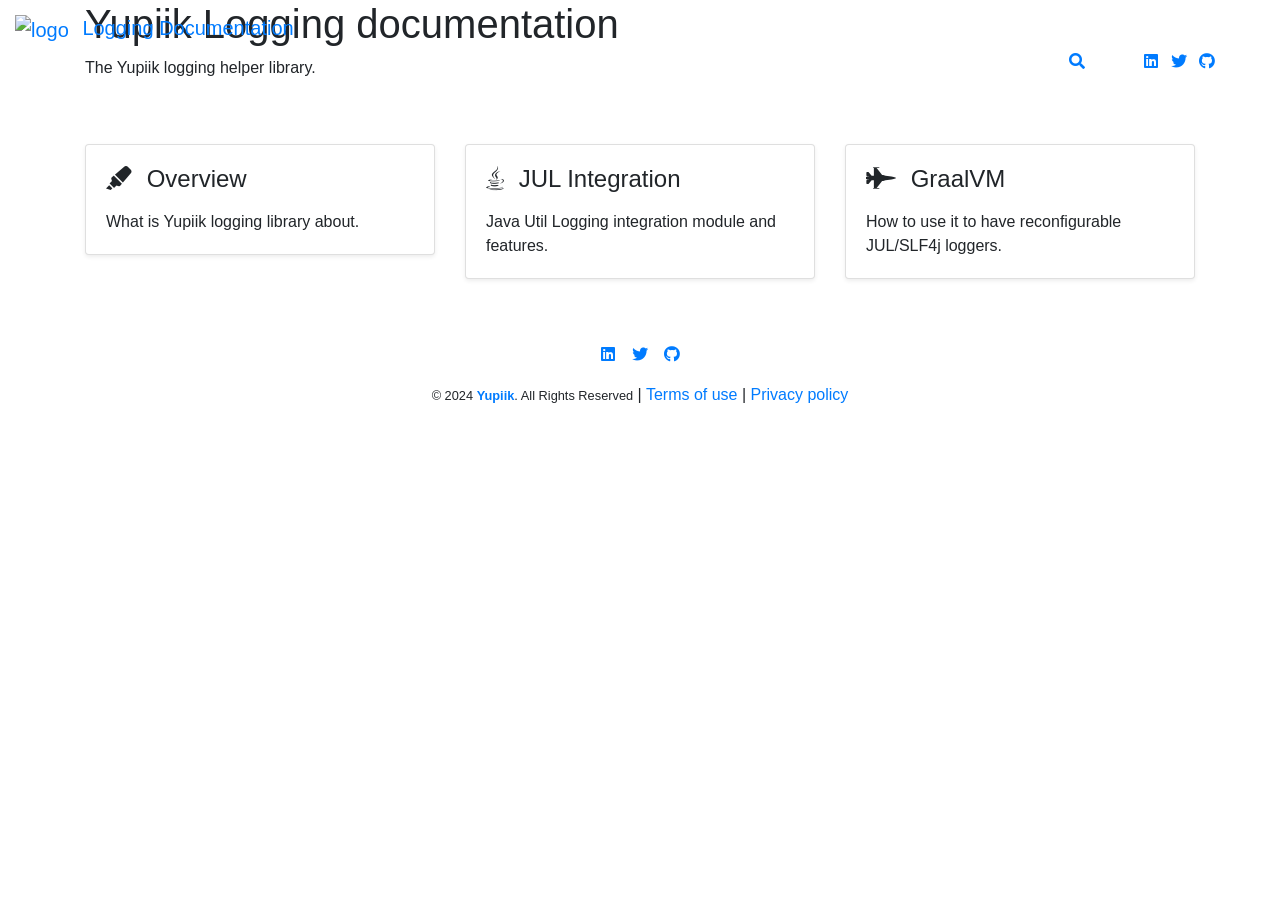
==== commit 6fc69c1b: "Updating the website with version 1.0.9-SNAPSHOT // 2024-06-06T23:17:42.495261437+02:00" ====
--- a/index.html
+++ b/index.html
@@ -2,24 +2,104 @@
 <html lang="en">
 
 <head>
-    <title>Index</title>
+    <title>Yupiik Logging documentation</title>
     <meta charset="utf-8">
     <meta http-equiv="X-UA-Compatible" content="IE=edge">
     <meta name="viewport" content="width=device-width, initial-scale=1.0">
     <meta name="description" content="The Yupiik logging helper library.">
     <meta name="author" content="Yupiik Minisite Generator">
     <meta name="generator" content="Yupiik Minisite Generator">
-    <meta name="keywords" content="Logging">
-
-    <link rel="shortcut icon" href="//www.yupiik.io/yupiik-logging/images/logo.svg">
+    <meta name="keywords" content="Yupiik Logging documentation">
+
+    <link rel="shortcut icon" href="//www.yupiik.io/yupiik-logging/images/favicon.png">
 
     <link href="//fonts.googleapis.com/css?family=Open+Sans:300,300i,400,400i,700,700i|Montserrat:300,400,500,700" rel="stylesheet">
     <link rel="stylesheet" href="//cdnjs.cloudflare.com/ajax/libs/font-awesome/5.15.1/css/all.min.css" integrity="sha512-+4zCK9k+qNFUR5X+cKL9EIR+ZOhtIloNl9GIKS57V1MyNsYpYcUrUeQc9vNfzsWfV28IaLL3i96P9sdNyeRssA==" crossorigin="anonymous" />
     <link rel="stylesheet" href="//cdnjs.cloudflare.com/ajax/libs/asciidoctor.js/1.5.5-5/css/asciidoctor.min.css" integrity="sha512-kI7tn5cuEg16kMeXnYmg8rEJPxbxzEM7Gsr191iQdLDevFBLXPCSU9aZWSVuP61tMZWU3nBAR1cJ7SmXnOGLZw==" crossorigin="anonymous" />
     <link rel="stylesheet" href="//cdnjs.cloudflare.com/ajax/libs/twitter-bootstrap/4.5.3/css/bootstrap.min.css" integrity="sha512-oc9+XSs1H243/FRN9Rw62Fn8EtxjEYWHXRvjS43YtueEewbS6ObfXcJNyohjHqVKFPoXXUxwc+q1K7Dee6vv9g==" crossorigin="anonymous" />
-    <link rel="stylesheet" href="https://cdnjs.cloudflare.com/ajax/libs/highlight.js/10.7.1/styles/vs2015.min.css" integrity="sha512-w8aclkBlN3Ha08SMwFKXFJqhSUx2qlvTBFLLelF8sm4xQnlg64qmGB/A6pBIKy0W8Bo51yDMDtQiPLNRq1WMcQ==" crossorigin="anonymous" />
+    <link rel="stylesheet" href="https://cdnjs.cloudflare.com/ajax/libs/highlight.js/10.7.1/styles/atom-one-dark.min.css" integrity="sha512-Fcqyubi5qOvl+yCwSJ+r7lli+CO1eHXMaugsZrnxuU4DVpLYWXTVoHy55+mCb4VZpMgy7PBhV7IiymC0yu9tkQ==" crossorigin="anonymous" />
+    <style>
+        :root {
+            /* YUPIIK colors (from dark to light) */
+            --yupiik-site-green: #46F72F;
+            --yupiik-site-purple: #D858FF;
+            --yupiik-site-blue-light: #02ABEA;
+            --yupiik-site-blue-dark: #056EBB;
+            --yupiik-site-grey-light: #F4F4F4;
+            --yupiik-site-grey-dark: #212121;
+
+            --yupiik-blue1: var(--yupiik-site-blue-dark);
+            --yupiik-blue2: var(--yupiik-site-blue-dark);
+            --yupiik-blue3: var(--yupiik-site-blue-dark);
+
+            --yupiik-color-white: #fff;
+            --yupiik-color-black: #000;
+
+            --yupiik-color-gray-0: var(--yupiik-color-white);
+            --yupiik-color-gray-100: #f5f6f7;
+            --yupiik-color-gray-200: #ebedf0;
+            --yupiik-color-gray-300: #dadde1;
+            --yupiik-color-gray-400: #ccd0d5;
+            --yupiik-color-gray-500: #bec3c9;
+            --yupiik-color-gray-600: #8d949e;
+            --yupiik-color-gray-700: #606770;
+            --yupiik-color-gray-800: #444950;
+            --yupiik-color-gray-900: #1c1e21;
+            --yupiik-color-gray-1000: var(--yupiik-color-black);
+
+            --yupiik-color-emphasis-0: var(--yupiik-color-gray-0);
+            --yupiik-color-emphasis-100: var(--yupiik-color-gray-100);
+            --yupiik-color-emphasis-200: var(--yupiik-color-gray-200);
+            --yupiik-color-emphasis-300: var(--yupiik-color-gray-300);
+            --yupiik-color-emphasis-400: var(--yupiik-color-gray-400);
+            --yupiik-color-emphasis-500: var(--yupiik-color-gray-500);
+            --yupiik-color-emphasis-600: var(--yupiik-color-gray-600);
+            --yupiik-color-emphasis-700: var(--yupiik-color-gray-700);
+            --yupiik-color-emphasis-800: var(--yupiik-color-gray-800);
+            --yupiik-color-emphasis-900: var(--yupiik-color-gray-900);
+            --yupiik-color-emphasis-1000: var(--yupiik-color-gray-1000);
+            --yupiik-color-content: var(--yupiik-color-emphasis-900);
+
+            --yupiik-font-family-base: system-ui, -apple-system, Segoe UI, Roboto, Ubuntu, Cantarell, Noto Sans, sans-serif, BlinkMacSystemFont, 'Segoe UI', Helvetica, Arial, sans-serif, 'Apple Color Emoji', 'Segoe UI Emoji', 'Segoe UI Symbol';
+            --yupiik-font-family-monospace: SFMono-Regular, Menlo, Monaco, Consolas, 'Liberation Mono', 'Courier New', monospace;
+            --yupiik-font-size-base: 100%;
+
+            --yupiik-font-weight-light: 300;
+            --yupiik-font-weight-normal: 400;
+            --yupiik-font-weight-semibold: 500;
+            --yupiik-font-weight-bold: 700;
+
+            --yupiik-font-weight-base: var(--yupiik-font-weight-normal);
+            --yupiik-line-height-base: 1.65;
+            --yupiik-font-weight-light: 300;
+            --yupiik-font-weight-normal: 400;
+            --yupiik-font-weight-semibold: 500;
+            --yupiik-font-weight-bold: 700;
+
+            --yupiik-font-weight-base: var(--yupiik-font-weight-normal);
+            --yupiik-line-height-base: 1.65;
+
+            --yupiik-global-spacing: 1rem;
+            --yupiik-spacing-vertical: var(--yupiik-global-spacing);
+            --yupiik-spacing-horizontal: var(--yupiik-global-spacing);
+
+            --yupiik-h1-font-size: 2rem;
+            --yupiik-h2-font-size: 1.5rem;
+            --yupiik-h3-font-size: 1.25rem;
+            --yupiik-h4-font-size: 1rem;
+            --yupiik-h5-font-size: 0.875rem;
+            --yupiik-h6-font-size: 0.85rem;
+
+            --yupiik-heading-color: var(--yupiik-blue1);
+            --yupiik-heading-margin-top: 0;
+            --yupiik-heading-margin-bottom: var(--yupiik-spacing-vertical);
+            --yupiik-heading-font-family: var(--yupiik-font-family-base);
+            --yupiik-heading-font-weight: var(--yupiik-font-weight-bold);
+            --yupiik-heading-line-height: 1.25;
+        }
+    </style>
     
-    <link id="theme-style" rel="stylesheet" href="//www.yupiik.io/yupiik-logging/css/theme.css?v=1.0.8-SNAPSHOT">
+    <link id="theme-style" rel="stylesheet" href="//www.yupiik.io/yupiik-logging/css/theme.css?v=1.0.9-SNAPSHOT">
 </head>
 <body>
     <header class="header fixed-top">
@@ -28,7 +108,7 @@
                 <div class="docs-logo-wrapper">
 	                <div class="site-logo"><a title="Home" class="navbar-brand" href="//www.yupiik.io/yupiik-logging/index.html">
 	                <img class="logo-icon mr-2" src="//www.yupiik.io/yupiik-logging/images/logo.svg" alt="logo">
-	                <span class="logo-text">Logging <span class="text-alt">Docs</span></span></a></div>
+	                <span class="logo-text">Logging <span class="text-alt">Documentation</span></span></a></div>
                 </div>
 	            <div class="docs-top-utilities d-flex justify-content-end align-items-center">
 					
@@ -36,7 +116,9 @@
 
 					<ul class="social-list list-inline mx-md-3 mx-lg-5 mb-0 d-none d-lg-flex">
 						
-						<li class="list-inline-item"><a title="Github" href="https://www.github.com/yupiik/"><i class="fab fa-github fa-fw"></i></a></li><li class="list-inline-item"><a title="LinkedIn" href="https://www.linkedin.com/company/yupiik/"><i class="fab fa-linkedin fa-fw"></i></a></li>
+						<li class="list-inline-item"><a title="LinkedIn" target="_blank" href="https://www.linkedin.com/company/yupiik/"><i class="fab fa-linkedin fa-fw"></i></a></li>
+                  <li class="list-inline-item"><a title="Twitter" target="_blank" href="https://twitter.com/Yupiik/"><i class="fab fa-twitter fa-fw"></i></a></li>
+                  <li class="list-inline-item"><a title="Github" target="_blank" href="https://www.github.com/yupiik/yupiik-logging"><i class="fab fa-github fa-fw"></i></a></li>
 		            </ul>
 	            </div>
             </div>
@@ -46,7 +128,7 @@
 
     <div class="page-content">
         <div class="container">
-            <h1 class="page-heading mx-auto">Logging Documentation</h1>
+            <h1 class="page-heading mx-auto">Yupiik Logging documentation</h1>
             <div class="page-intro mx-auto">The Yupiik logging helper library.</div>
             <div class="docs-overview py-5">
                 <div class="row justify-content-center">
@@ -105,9 +187,11 @@
     <footer class="footer pb-5">
 	    <div class="text-center">
 		    <ul class="social-list list-unstyled">
-                <li class="list-inline-item"><a title="Github" href="https://www.github.com/yupiik/"><i class="fab fa-github fa-fw"></i></a></li><li class="list-inline-item"><a title="LinkedIn" href="https://www.linkedin.com/company/yupiik/"><i class="fab fa-linkedin fa-fw"></i></a></li>
+                <li class="list-inline-item"><a title="LinkedIn" target="_blank" href="https://www.linkedin.com/company/yupiik/"><i class="fab fa-linkedin fa-fw"></i></a></li>
+                  <li class="list-inline-item"><a title="Twitter" target="_blank" href="https://twitter.com/Yupiik/"><i class="fab fa-twitter fa-fw"></i></a></li>
+                  <li class="list-inline-item"><a title="Github" target="_blank" href="https://www.github.com/yupiik/yupiik-logging"><i class="fab fa-github fa-fw"></i></a></li>
 	        </ul>
-            <small class="copyright">Yupiik &copy; / Logging</small> | <a href="https://www.yupiik.com/terms-of-use/">Terms of use</a> | <a href="https://www.yupiik.com/privacy-policy/">Privacy policy</a>
+            <small class="copyright">© 2024 <strong><a href="https://www.yupiik.com">Yupiik</a></strong>. All Rights Reserved</small> | <a href="https://www.yupiik.com/terms-of-use/">Terms of use</a> | <a href="https://www.yupiik.com/privacy-policy/">Privacy policy</a>
 	    </div>
     </footer>
 
@@ -149,7 +233,7 @@
   document.querySelectorAll('pre > code').forEach(function (codeBlock) {
   var button = document.createElement('button');  button.className = 'copy-code-button';  button.type = 'button';  button.innerText = 'Copy';  button.addEventListener('click', function () {   clipboard.writeText(codeBlock.innerText).then(function () {   button.blur();   button.innerText = 'Copied!';   setTimeout(function () { button.innerText = 'Copy'; }, 2000); }, function (error) { button.innerText = 'Error'; });  });  var pre = codeBlock.parentNode;  if (pre.parentNode.classList.contains('highlight')) {   var highlight = pre.parentNode; highlight.parentNode.insertBefore(button, highlight);  } else { pre.parentNode.insertBefore(button, pre); } });}
 if (navigator && navigator.clipboard) { addCopyButtons(navigator.clipboard);} else { var script = document.createElement('script'); script.src = '//cdnjs.cloudflare.com/ajax/libs/clipboard-polyfill/2.7.0/clipboard-polyfill.promise.js'; script.integrity = 'sha256-waClS2re9NUbXRsryKoof+F9qc1gjjIhc2eT7ZbIv94='; script.crossOrigin = 'anonymous'; script.onload = function() {addCopyButtons(clipboard);}; document.body.appendChild(script);} }</script>
-    <script src="//www.yupiik.io/yupiik-logging/js/minisite.js?v=1.0.8-SNAPSHOT"></script>
+    <script src="//www.yupiik.io/yupiik-logging/js/minisite.js?v=1.0.9-SNAPSHOT"></script>
     <script>$('.page-content-body').generatedNavMenu();</script>
     
     <script src="https://cdnjs.cloudflare.com/ajax/libs/fuse.js/6.4.3/fuse.min.js" integrity="sha512-neoBxVNv0UMXjoilAYGxfWrSsW6iAVclx7vQKdPJ9Peet1bM5YQjU0aIB8LtH8iNPa+pAyMZprBBw2ZQ/Q1LjQ==" crossorigin="anonymous"></script>
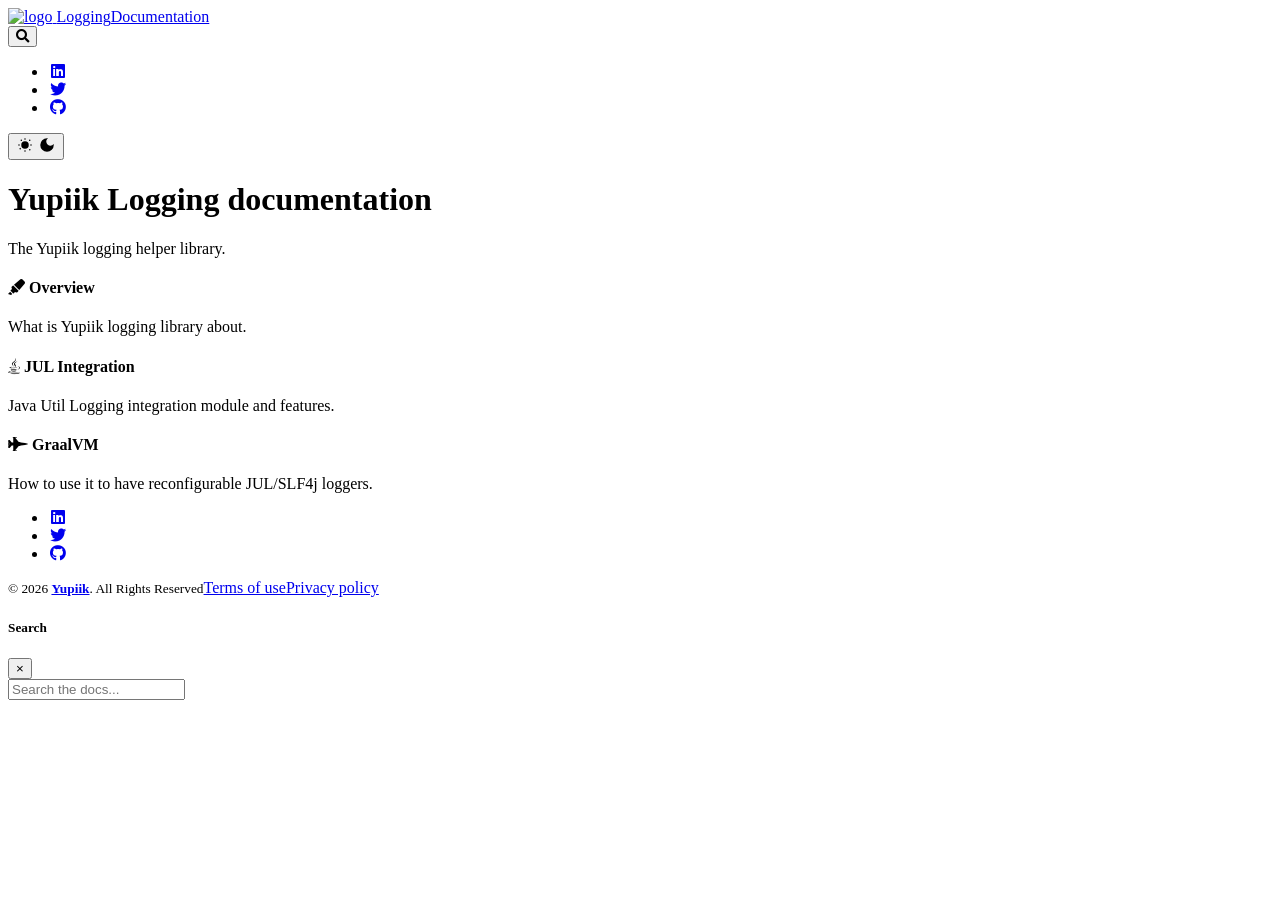
==== commit d7ef9eee: "Updating the website with version 1.0.10-SNAPSHOT // 2026-11-14T22:31:08.391006127+01:00" ====
--- a/index.html
+++ b/index.html
@@ -12,127 +12,54 @@
     <meta name="keywords" content="Yupiik Logging documentation">
 
     <link rel="shortcut icon" href="//www.yupiik.io/yupiik-logging/images/favicon.png">
-
-    <link href="//fonts.googleapis.com/css?family=Open+Sans:300,300i,400,400i,700,700i|Montserrat:300,400,500,700" rel="stylesheet">
-    <link rel="stylesheet" href="//cdnjs.cloudflare.com/ajax/libs/font-awesome/5.15.1/css/all.min.css" integrity="sha512-+4zCK9k+qNFUR5X+cKL9EIR+ZOhtIloNl9GIKS57V1MyNsYpYcUrUeQc9vNfzsWfV28IaLL3i96P9sdNyeRssA==" crossorigin="anonymous" />
-    <link rel="stylesheet" href="//cdnjs.cloudflare.com/ajax/libs/asciidoctor.js/1.5.5-5/css/asciidoctor.min.css" integrity="sha512-kI7tn5cuEg16kMeXnYmg8rEJPxbxzEM7Gsr191iQdLDevFBLXPCSU9aZWSVuP61tMZWU3nBAR1cJ7SmXnOGLZw==" crossorigin="anonymous" />
-    <link rel="stylesheet" href="//cdnjs.cloudflare.com/ajax/libs/twitter-bootstrap/4.5.3/css/bootstrap.min.css" integrity="sha512-oc9+XSs1H243/FRN9Rw62Fn8EtxjEYWHXRvjS43YtueEewbS6ObfXcJNyohjHqVKFPoXXUxwc+q1K7Dee6vv9g==" crossorigin="anonymous" />
-    <link rel="stylesheet" href="https://cdnjs.cloudflare.com/ajax/libs/highlight.js/10.7.1/styles/atom-one-dark.min.css" integrity="sha512-Fcqyubi5qOvl+yCwSJ+r7lli+CO1eHXMaugsZrnxuU4DVpLYWXTVoHy55+mCb4VZpMgy7PBhV7IiymC0yu9tkQ==" crossorigin="anonymous" />
-    <style>
-        :root {
-            /* YUPIIK colors (from dark to light) */
-            --yupiik-site-green: #46F72F;
-            --yupiik-site-purple: #D858FF;
-            --yupiik-site-blue-light: #02ABEA;
-            --yupiik-site-blue-dark: #056EBB;
-            --yupiik-site-grey-light: #F4F4F4;
-            --yupiik-site-grey-dark: #212121;
-
-            --yupiik-blue1: var(--yupiik-site-blue-dark);
-            --yupiik-blue2: var(--yupiik-site-blue-dark);
-            --yupiik-blue3: var(--yupiik-site-blue-dark);
-
-            --yupiik-color-white: #fff;
-            --yupiik-color-black: #000;
-
-            --yupiik-color-gray-0: var(--yupiik-color-white);
-            --yupiik-color-gray-100: #f5f6f7;
-            --yupiik-color-gray-200: #ebedf0;
-            --yupiik-color-gray-300: #dadde1;
-            --yupiik-color-gray-400: #ccd0d5;
-            --yupiik-color-gray-500: #bec3c9;
-            --yupiik-color-gray-600: #8d949e;
-            --yupiik-color-gray-700: #606770;
-            --yupiik-color-gray-800: #444950;
-            --yupiik-color-gray-900: #1c1e21;
-            --yupiik-color-gray-1000: var(--yupiik-color-black);
-
-            --yupiik-color-emphasis-0: var(--yupiik-color-gray-0);
-            --yupiik-color-emphasis-100: var(--yupiik-color-gray-100);
-            --yupiik-color-emphasis-200: var(--yupiik-color-gray-200);
-            --yupiik-color-emphasis-300: var(--yupiik-color-gray-300);
-            --yupiik-color-emphasis-400: var(--yupiik-color-gray-400);
-            --yupiik-color-emphasis-500: var(--yupiik-color-gray-500);
-            --yupiik-color-emphasis-600: var(--yupiik-color-gray-600);
-            --yupiik-color-emphasis-700: var(--yupiik-color-gray-700);
-            --yupiik-color-emphasis-800: var(--yupiik-color-gray-800);
-            --yupiik-color-emphasis-900: var(--yupiik-color-gray-900);
-            --yupiik-color-emphasis-1000: var(--yupiik-color-gray-1000);
-            --yupiik-color-content: var(--yupiik-color-emphasis-900);
-
-            --yupiik-font-family-base: system-ui, -apple-system, Segoe UI, Roboto, Ubuntu, Cantarell, Noto Sans, sans-serif, BlinkMacSystemFont, 'Segoe UI', Helvetica, Arial, sans-serif, 'Apple Color Emoji', 'Segoe UI Emoji', 'Segoe UI Symbol';
-            --yupiik-font-family-monospace: SFMono-Regular, Menlo, Monaco, Consolas, 'Liberation Mono', 'Courier New', monospace;
-            --yupiik-font-size-base: 100%;
-
-            --yupiik-font-weight-light: 300;
-            --yupiik-font-weight-normal: 400;
-            --yupiik-font-weight-semibold: 500;
-            --yupiik-font-weight-bold: 700;
-
-            --yupiik-font-weight-base: var(--yupiik-font-weight-normal);
-            --yupiik-line-height-base: 1.65;
-            --yupiik-font-weight-light: 300;
-            --yupiik-font-weight-normal: 400;
-            --yupiik-font-weight-semibold: 500;
-            --yupiik-font-weight-bold: 700;
-
-            --yupiik-font-weight-base: var(--yupiik-font-weight-normal);
-            --yupiik-line-height-base: 1.65;
-
-            --yupiik-global-spacing: 1rem;
-            --yupiik-spacing-vertical: var(--yupiik-global-spacing);
-            --yupiik-spacing-horizontal: var(--yupiik-global-spacing);
-
-            --yupiik-h1-font-size: 2rem;
-            --yupiik-h2-font-size: 1.5rem;
-            --yupiik-h3-font-size: 1.25rem;
-            --yupiik-h4-font-size: 1rem;
-            --yupiik-h5-font-size: 0.875rem;
-            --yupiik-h6-font-size: 0.85rem;
-
-            --yupiik-heading-color: var(--yupiik-blue1);
-            --yupiik-heading-margin-top: 0;
-            --yupiik-heading-margin-bottom: var(--yupiik-spacing-vertical);
-            --yupiik-heading-font-family: var(--yupiik-font-family-base);
-            --yupiik-heading-font-weight: var(--yupiik-font-weight-bold);
-            --yupiik-heading-line-height: 1.25;
-        }
-    </style>
-    
-    <link id="theme-style" rel="stylesheet" href="//www.yupiik.io/yupiik-logging/css/theme.css?v=1.0.9-SNAPSHOT">
+    <meta name="theme-color" content="#191b20" media="(prefers-color-scheme: dark)">
+    <meta name="theme-color" content="#191b20" media="(prefers-color-scheme: light)">
+
+    <link rel="preconnect" href="https://fonts.googleapis.com">
+    <link rel="preconnect" href="https://fonts.gstatic.com" crossorigin>
+    <link href="https://fonts.googleapis.com/css2?family=Inter:wght@300;400;500;600;700&family=JetBrains+Mono:wght@400;500&display=swap" rel="stylesheet">
+    <link rel="stylesheet" href="https://cdnjs.cloudflare.com/ajax/libs/font-awesome/5.15.1/css/all.min.css" integrity="sha512-+4zCK9k+qNFUR5X+cKL9EIR+ZOhtIloNl9GIKS57V1MyNsYpYcUrUeQc9vNfzsWfV28IaLL3i96P9sdNyeRssA==" crossorigin="anonymous" />
+    <link rel="stylesheet" href="//www.yupiik.io/yupiik-logging/css/syntax-highlighting.css?v=1.0.10-SNAPSHOT">
+    <link id="theme-style" rel="stylesheet" href="//www.yupiik.io/yupiik-logging/css/theme.css?v=1.0.10-SNAPSHOT">
+    
+    
+<script>/* inline to avoid flicker */try{var t=localStorage.getItem('yupiik-theme');if(t==='light'||t==='dark'){document.documentElement.setAttribute('data-theme',t);}}catch(e){}</script>
 </head>
 <body>
-    <header class="header fixed-top">
-        <div class="branding docs-branding">
-            <div class="container-fluid position-relative py-2">
-                <div class="docs-logo-wrapper">
-	                <div class="site-logo"><a title="Home" class="navbar-brand" href="//www.yupiik.io/yupiik-logging/index.html">
-	                <img class="logo-icon mr-2" src="//www.yupiik.io/yupiik-logging/images/logo.svg" alt="logo">
-	                <span class="logo-text">Logging <span class="text-alt">Documentation</span></span></a></div>
-                </div>
-	            <div class="docs-top-utilities d-flex justify-content-end align-items-center">
-					
-					<li class="list-inline-item"><a title="Search" id="search-button" href="#" data-toggle="modal" data-target="#searchModal"><i data-toggle="tooltip" data-placement="top" title="Search" class="fas fa-search"></i></a></li>
-
-					<ul class="social-list list-inline mx-md-3 mx-lg-5 mb-0 d-none d-lg-flex">
-						
-						<li class="list-inline-item"><a title="LinkedIn" target="_blank" href="https://www.linkedin.com/company/yupiik/"><i class="fab fa-linkedin fa-fw"></i></a></li>
+<header class="site-header">
+        <div class="header-inner">
+            <div class="brand">
+                <a class="brand-link" title="Home" href="//www.yupiik.io/yupiik-logging/index.html">
+                    <img class="brand-logo" src="//www.yupiik.io/yupiik-logging/images/logo.svg" alt="logo">
+                    <span class="brand-text">Logging<span class="brand-side">Documentation</span></span>
+                </a>
+            </div>
+            <div class="header-actions">
+                
+                <button class="icon-btn" id="search-button" type="button" title="Search" aria-label="Search">
+        <i class="fas fa-search" aria-hidden="true"></i>
+    </button>
+                
+				<ul class="social-list">
+				<li class="list-inline-item"><a title="LinkedIn" target="_blank" href="https://www.linkedin.com/company/yupiik/"><i class="fab fa-linkedin fa-fw"></i></a></li>
                   <li class="list-inline-item"><a title="Twitter" target="_blank" href="https://twitter.com/Yupiik/"><i class="fab fa-twitter fa-fw"></i></a></li>
                   <li class="list-inline-item"><a title="Github" target="_blank" href="https://www.github.com/yupiik/yupiik-logging"><i class="fab fa-github fa-fw"></i></a></li>
-		            </ul>
-	            </div>
+				</ul>
+				<button class="icon-btn" id="theme-toggle" type="button" title="Toggle theme" aria-label="Toggle theme">
+					<svg class="icon-sun" viewBox="0 0 24 24" width="18" height="18" fill="currentColor" aria-hidden="true"><path d="M12 17a5 5 0 1 0 0-10 5 5 0 0 0 0 10zm0 2a1 1 0 1 1 0 2 1 1 0 0 1 0-2zm0-16a1 1 0 1 1 0 2 1 1 0 0 1 0-2zM6.34 4.93a1 1 0 1 1 1.41 1.41 1 1 0 0 1-1.41-1.41zm11.32 12.73a1 1 0 1 1 1.41 1.41 1 1 0 0 1-1.41-1.41zM4 11a1 1 0 1 1 0 2 1 1 0 0 1 0-2zm16 0a1 1 0 1 1 0 2 1 1 0 0 1 0-2zM4.93 17.66a1 1 0 1 1 1.41-1.41 1 1 0 0 1-1.41 1.41zm12.73-11.32a1 1 0 1 1 1.41-1.41 1 1 0 0 1-1.41 1.41z"/></svg>
+					<svg class="icon-moon" viewBox="0 0 24 24" width="18" height="18" fill="currentColor" aria-hidden="true"><path d="M12 3a9 9 0 1 0 9 9c0-.46-.04-.92-.1-1.36a5.39 5.39 0 0 1-4.4 2.26 5.4 5.4 0 0 1-3.14-9.8c-.44-.06-.9-.1-1.36-.1z"/></svg>
+				</button>
             </div>
         </div>
     </header>
 	<div class="page">
-
-    <div class="page-content">
+<div class="page-content">
         <div class="container">
             <h1 class="page-heading mx-auto">Yupiik Logging documentation</h1>
             <div class="page-intro mx-auto">The Yupiik logging helper library.</div>
             <div class="docs-overview py-5">
                 <div class="row justify-content-center">
-                                        <div class="col-12 col-lg-4 py-3">
+                    <div class="col-12 col-lg-4 py-3">
                         <div class="card shadow-sm">
                             <div class="card-body">
                                 <h4 class="card-title mb-3">
@@ -147,7 +74,7 @@
                                 <a title="Yupiik Logging Overview" class="card-link-mask" href="//www.yupiik.io/yupiik-logging/overview.html"></a>
                             </div>
                         </div>
-                    </div>                    <div class="col-12 col-lg-4 py-3">
+                    </div><div class="col-12 col-lg-4 py-3">
                         <div class="card shadow-sm">
                             <div class="card-body">
                                 <h4 class="card-title mb-3">
@@ -162,7 +89,7 @@
                                 <a title="Java Util Logging (JUL) integration" class="card-link-mask" href="//www.yupiik.io/yupiik-logging/jul-integration.html"></a>
                             </div>
                         </div>
-                    </div>                    <div class="col-12 col-lg-4 py-3">
+                    </div><div class="col-12 col-lg-4 py-3">
                         <div class="card shadow-sm">
                             <div class="card-body">
                                 <h4 class="card-title mb-3">
@@ -182,61 +109,110 @@
             </div>
         </div>
     </div>
-    
+
     </div>
-    <footer class="footer pb-5">
-	    <div class="text-center">
-		    <ul class="social-list list-unstyled">
+<footer class="site-footer">
+        <div class="footer-inner">
+            <div class="footer-social">
+                <ul class="social-list">
                 <li class="list-inline-item"><a title="LinkedIn" target="_blank" href="https://www.linkedin.com/company/yupiik/"><i class="fab fa-linkedin fa-fw"></i></a></li>
                   <li class="list-inline-item"><a title="Twitter" target="_blank" href="https://twitter.com/Yupiik/"><i class="fab fa-twitter fa-fw"></i></a></li>
                   <li class="list-inline-item"><a title="Github" target="_blank" href="https://www.github.com/yupiik/yupiik-logging"><i class="fab fa-github fa-fw"></i></a></li>
-	        </ul>
-            <small class="copyright">© 2024 <strong><a href="https://www.yupiik.com">Yupiik</a></strong>. All Rights Reserved</small> | <a href="https://www.yupiik.com/terms-of-use/">Terms of use</a> | <a href="https://www.yupiik.com/privacy-policy/">Privacy policy</a>
-	    </div>
+                </ul>
+            </div>
+            <nav class="footer-bar"><small class="copyright">© 2026 <strong><a href="https://www.yupiik.com">Yupiik</a></strong>. All Rights Reserved</small><a class="legal-link" href="https://www.yupiik.com/terms-of-use/">Terms of use</a><a class="legal-link" href="https://www.yupiik.com/privacy-policy/">Privacy policy</a></nav>
+        </div>
     </footer>
 
-    <div class="modal fade" id="searchModal" tabindex="-1" role="dialog" aria-labelledby="searchModalLabel" aria-hidden="true">
-  <div class="modal-dialog modal-dialog-centered" role="document">
-    <div class="modal-content">
-      <div class="modal-header">
-        <h5 class="modal-title" id="searchModalLabel">Search</h5>
-        <button type="button" class="close" data-dismiss="modal" aria-label="Close">
-          <span aria-hidden="true">&times;</span>
-        </button>
-      </div>
-      <div class="modal-body">
-        <form onsubmit="return false;" class="form-inline">
-          <div class="form-group">
-            <label for="searchInput"><b>Search: </b></label>
-            <input class="form-control" id="searchInput" placeholder="Enter search text and hit enter...">
-          </div>
-        </form>
-        <div class="search-hits"></div>
-      </div>
-      <div class="modal-footer">
-        <button type="button" class="btn btn-primary" data-dismiss="modal">Close</button>
-      </div>
+    <div class="modal" id="searchModal" role="dialog" aria-label="Search site">
+    <div class="modal-overlay" data-close-modal></div>
+    <div class="modal-dialog" role="document">
+        <div class="modal-header">
+            <h5 class="modal-title">Search</h5>
+            <button type="button" class="modal-close" data-close-modal aria-label="Close">&times;</button>
+        </div>
+        <div class="modal-body">
+            <input class="form-control" id="searchInput" placeholder="Search the docs..." autocomplete="off">
+            <div class="search-hits"></div>
+        </div>
     </div>
-  </div>
 </div>
 
-    <script src="//cdnjs.cloudflare.com/ajax/libs/jquery/3.5.1/jquery.min.js" ></script>
-    <script src="//cdnjs.cloudflare.com/ajax/libs/popper.js/1.12.9/umd/popper.min.js" integrity="sha384-ApNbgh9B+Y1QKtv3Rn7W3mgPxhU9K/ScQsAP7hUibX39j7fakFPskvXusvfa0b4Q" crossorigin="anonymous"></script>
-    <script src="//cdnjs.cloudflare.com/ajax/libs/twitter-bootstrap/4.5.3/js/bootstrap.min.js" integrity="sha512-8qmis31OQi6hIRgvkht0s6mCOittjMa9GMqtK9hes5iEQBQE/Ca6yGE5FsW36vyipGoWQswBj/QBm2JR086Rkw==" crossorigin="anonymous"></script>
-    <script src="https://cdnjs.cloudflare.com/ajax/libs/highlight.js/10.7.1/highlight.min.js" integrity="sha512-d00ajEME7cZhepRqSIVsQVGDJBdZlfHyQLNC6tZXYKTG7iwcF8nhlFuppanz8hYgXr8VvlfKh4gLC25ud3c90A==" crossorigin="anonymous"></script>
-    <script src="https://cdnjs.cloudflare.com/ajax/libs/highlight.js/10.7.1/languages/bash.min.js" integrity="sha512-Hg0ufGEvn0AuzKMU0psJ1iH238iUN6THh7EI0CfA0n1sd3yu6PYet4SaDMpgzN9L1yQHxfB3yc5ezw3PwolIfA==" crossorigin="anonymous"></script>
-    <script src="https://cdnjs.cloudflare.com/ajax/libs/highlight.js/10.7.1/languages/bash.min.js" integrity="sha512-Hg0ufGEvn0AuzKMU0psJ1iH238iUN6THh7EI0CfA0n1sd3yu6PYet4SaDMpgzN9L1yQHxfB3yc5ezw3PwolIfA==" crossorigin="anonymous"></script>
-    <script src="https://cdnjs.cloudflare.com/ajax/libs/highlight.js/10.7.1/languages/json.min.js" integrity="sha512-37sW1XqaJmseHAGNg4N4Y01u6g2do6LZL8tsziiL5CMXGy04Th65OXROw2jeDeXLo5+4Fsx7pmhEJJw77htBFg==" crossorigin="anonymous"></script>
-    <script src="https://cdnjs.cloudflare.com/ajax/libs/highlight.js/10.7.1/languages/dockerfile.min.js" integrity="sha512-eRNl3ty7GOJPBN53nxLgtSSj2rkYj5/W0Vg0MFQBw8xAoILeT6byOogENHHCRRvHil4pKQ/HbgeJ5DOwQK3SJA==" crossorigin="anonymous"></script>
-    <script>if (!(window.minisite || {}).skipHighlightJs) { hljs.highlightAll();
-function addCopyButtons(clipboard) {
-  document.querySelectorAll('pre > code').forEach(function (codeBlock) {
-  var button = document.createElement('button');  button.className = 'copy-code-button';  button.type = 'button';  button.innerText = 'Copy';  button.addEventListener('click', function () {   clipboard.writeText(codeBlock.innerText).then(function () {   button.blur();   button.innerText = 'Copied!';   setTimeout(function () { button.innerText = 'Copy'; }, 2000); }, function (error) { button.innerText = 'Error'; });  });  var pre = codeBlock.parentNode;  if (pre.parentNode.classList.contains('highlight')) {   var highlight = pre.parentNode; highlight.parentNode.insertBefore(button, highlight);  } else { pre.parentNode.insertBefore(button, pre); } });}
-if (navigator && navigator.clipboard) { addCopyButtons(navigator.clipboard);} else { var script = document.createElement('script'); script.src = '//cdnjs.cloudflare.com/ajax/libs/clipboard-polyfill/2.7.0/clipboard-polyfill.promise.js'; script.integrity = 'sha256-waClS2re9NUbXRsryKoof+F9qc1gjjIhc2eT7ZbIv94='; script.crossOrigin = 'anonymous'; script.onload = function() {addCopyButtons(clipboard);}; document.body.appendChild(script);} }</script>
-    <script src="//www.yupiik.io/yupiik-logging/js/minisite.js?v=1.0.9-SNAPSHOT"></script>
+    <script src="https://cdnjs.cloudflare.com/ajax/libs/jquery/3.6.0/jquery.min.js"></script>
+    <script src="https://cdn.jsdelivr.net/npm/@highlightjs/cdn-assets@11.11.2/highlight.min.js" integrity="sha384-pZ4gLQJIEk/VKnGk59xUSQK8Ne/erZQR9cpnPXPLB9iN1tXsVkRVfHYGdFYrSkv1" crossorigin="anonymous"></script>
+    <script src="https://cdn.jsdelivr.net/npm/@highlightjs/cdn-assets@11.11.2/languages/bash.min.js" integrity="sha384-efs9Q+5nnPiBO0WMrHtZ2b4ZbGnY0xWwGyXD6wEdpsx5FloMqm1cIVIKG1Bdvg40" crossorigin="anonymous"></script>
+    <script src="https://cdn.jsdelivr.net/npm/@highlightjs/cdn-assets@11.11.2/languages/json.min.js" integrity="sha384-NnOc9XV+udt/++RdhhzykFpOtc2D05945J+tYJKxgDKzBhgT/v7WDgIYAfP5LaSa" crossorigin="anonymous"></script>
+    <script src="https://cdn.jsdelivr.net/npm/@highlightjs/cdn-assets@11.11.2/languages/dockerfile.min.js" integrity="sha384-0zNCDFuDropscQQX105Gh/3QcoGRmz/FNUFCljVEETiDYRYMhSEyRydgyjQTlgds" crossorigin="anonymous"></script>
+    <script>if (!(window.minisite || {}).skipHighlightJs) {
+        document.querySelectorAll('.page-content-body pre code').forEach(function (codeBlock) {
+            hljs.highlightElement(codeBlock);
+        });
+        function addCopyButtons(clipboard) {
+          document.querySelectorAll('.page-content-body pre').forEach(function (codeBlock) {
+            var button = document.createElement('button');
+            button.className = 'copy-code-button';
+            button.type = 'button';
+            button.setAttribute('aria-label', 'Copy code to clipboard');
+            button.innerHTML = '<svg class="copy-glyph" viewBox="0 0 16 16" aria-hidden="true"><rect x="5.5" y="5.5" width="8" height="8" rx="1.5"></rect><path d="M10.5 5.5v-1A2 2 0 0 0 8.5 2.5h-5A2 2 0 0 0 1.5 4.5v5a2 2 0 0 0 2 2h1"></path></svg>' +
+                '<svg class="copy-check" viewBox="0 0 16 16" aria-hidden="true"><path d="M3.5 8.5l3 3 6-6.5"></path></svg>';
+            button.addEventListener('click', function () {
+              clipboard.writeText(codeBlock.querySelector('code') ? codeBlock.querySelector('code').innerText : codeBlock.innerText).then(function () {
+                button.classList.add('is-copied');
+                button.blur();
+                setTimeout(function () { button.classList.remove('is-copied'); }, 2000);
+              }, function () {
+                button.classList.add('is-copied');
+                button.querySelector('.copy-check').style.stroke = 'var(--brand-purple)';
+              });
+            });
+            codeBlock.appendChild(button);
+          });
+        }
+        if (navigator && navigator.clipboard) {
+         addCopyButtons(navigator.clipboard);
+        } else {
+         var script = document.createElement('script');
+         script.src = '//cdnjs.cloudflare.com/ajax/libs/clipboard-polyfill/2.7.0/clipboard-polyfill.promise.js';
+         script.integrity = 'sha256-waClS2re9NUbXRsryKoof+F9qc1gjjIhc2eT7ZbIv94=';
+         script.crossOrigin = 'anonymous';
+         script.onload = function() {addCopyButtons(clipboard);};
+         document.body.appendChild(script);
+        }
+    }</script>
+    <script src="//www.yupiik.io/yupiik-logging/js/minisite.js?v=1.0.10-SNAPSHOT"></script>
     <script>$('.page-content-body').generatedNavMenu();</script>
     
-    <script src="https://cdnjs.cloudflare.com/ajax/libs/fuse.js/6.4.3/fuse.min.js" integrity="sha512-neoBxVNv0UMXjoilAYGxfWrSsW6iAVclx7vQKdPJ9Peet1bM5YQjU0aIB8LtH8iNPa+pAyMZprBBw2ZQ/Q1LjQ==" crossorigin="anonymous"></script>
-
+    
+
+<script>
+    (function () {
+        // theme toggle
+        var root = document.documentElement;
+        var toggle = document.getElementById('theme-toggle');
+        if (toggle) {
+            function currentDark() {
+                var stored = root.getAttribute('data-theme');
+                if (stored === 'light' || stored === 'dark') return stored === 'dark';
+                // no explicit attribute yet: follow the OS preference
+                return window.matchMedia && window.matchMedia('(prefers-color-scheme: dark)').matches;
+            }
+            toggle.addEventListener('click', function () {
+                var next = currentDark() ? 'light' : 'dark';
+                root.setAttribute('data-theme', next);
+                try { localStorage.setItem('yupiik-theme', next); } catch (e) {}
+            });
+        }
+        // search modal
+        var modal = document.getElementById('searchModal');
+        function openModal() { if (modal) modal.classList.add('open'); }
+        function closeModal() { if (modal) modal.classList.remove('open'); }
+        var sb = document.getElementById('search-button');
+        if (sb) sb.addEventListener('click', function (e) { e.preventDefault(); openModal(); });
+        if (modal) {
+            modal.addEventListener('click', function (e) { if (e.target.closest('[data-close-modal]')) closeModal(); });
+            document.addEventListener('keydown', function (e) { if (e.key === 'Escape') closeModal(); });
+        }
+    })();
+</script>
 </body>
 </html>
